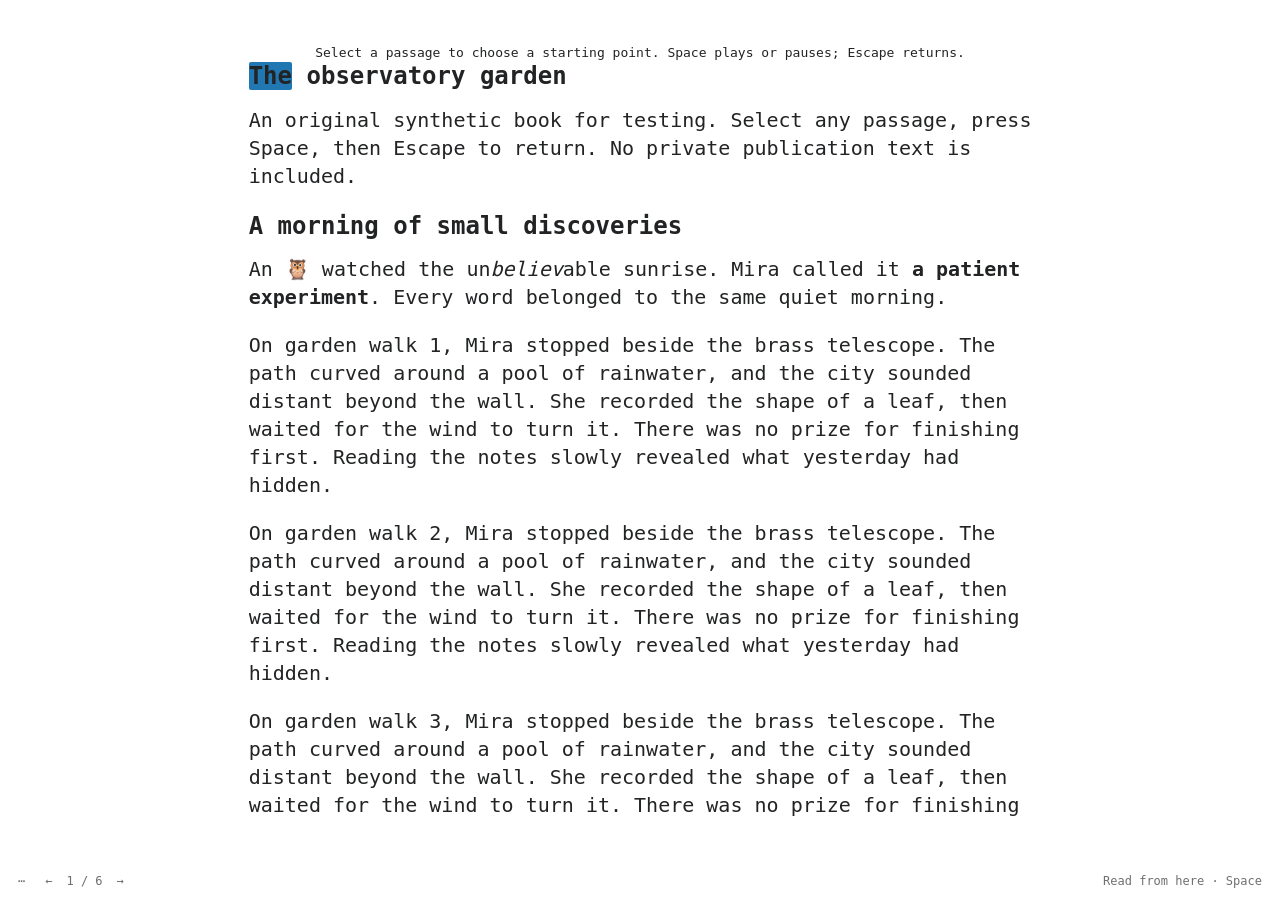
==== apps/tauri/web/index.html @ 85ee4b62 "Establish standalone Verse workspace and bundle offline dictionary" ====
<!doctype html>
<html lang="en"><head><meta charset="utf-8"><meta name="viewport" content="width=device-width,initial-scale=1"><meta http-equiv="Content-Security-Policy" content="default-src 'self'; script-src 'self'; style-src 'self'; img-src 'self' data: blob:; connect-src 'self' ipc: http://ipc.localhost; object-src 'none'; base-uri 'none'; form-action 'none'"><title>Verse</title><link rel="stylesheet" href="style.css"></head>
<body>
<header id="book-controls" hidden><span id="title">Verse</span><label class="open">Open book JSON<input id="open" type="file" accept=".json,application/json"></label></header>
<aside id="settings" hidden><label>Chapter <select id="chapters"></select></label><label>Text size <input id="font-size" type="range" min="16" max="32" value="20"></label><label>Words per minute <input id="speed" type="number" min="60" max="1200" step="25" value="350"></label><label><input id="feedback-enabled" type="checkbox" checked> Ask for chapter feedback</label><label><input id="follow-notes" type="checkbox"> Follow notes during playback</label><button id="vocabulary-button">Word list · V</button><button id="capture-button">Capture · C</button><label>Capture window <select id="capture-scope"><option value="seconds">Five seconds</option><option value="sentences">Three sentences</option></select></label><button id="history-button">Feedback history</button></aside>
<div id="notice" role="status"></div>
<main id="reading"><div id="viewport"><article id="book"></article></div></main>
<section id="playback" hidden aria-label="Playback"><div id="guide"></div><div id="word"></div><div id="play-status" aria-live="polite"></div><button id="return">Return to text · Esc</button></section>
<footer><button id="settings-button" aria-label="Reader controls" aria-expanded="false" aria-controls="book-controls settings">⋯</button><button id="previous" aria-label="Previous page">←</button><span id="page-label"></span><button id="next" aria-label="Next page">→</button><button id="play">Read from here · Space</button></footer>
<dialog id="boundary"><form method="dialog"><h2>Chapter complete</h2><div id="questions"><label>How did the pace feel?<select id="pace"><option value="comfortable">Comfortable</option><option value="slow">Too slow</option><option value="fast">Too fast</option></select></label><label>How well could you follow the text?<select id="understanding"><option value="easily">Easily</option><option value="mostly">Mostly</option><option value="struggled">Struggled</option></select></label><label id="suggestion" hidden><input id="accept-speed" type="checkbox"><span id="suggestion-text"></span></label><button id="save-feedback" type="button">Save and continue</button></div><button id="skip-feedback" type="button">Skip and continue</button><button>Return to text</button></form></dialog>
<dialog id="details"><h2 id="details-title"></h2><div id="details-body"></div><button id="clear-history" hidden>Clear this book's history</button><button id="close-details">Close</button></dialog>
<dialog id="recovery"><h2>This edition has changed</h2><p id="recovery-text"></p><button id="accept-recovery">Use offered position</button><button id="cancel-recovery">Keep old saved position</button></dialog>
<dialog id="vocabulary"><h2>Word list</h2><p id="vocabulary-status" role="status"></p><div id="vocabulary-rows"></div><button id="practice-start">Practice saved words</button><button id="vocabulary-close">Close</button></dialog>
<dialog id="practice"><h2>Recognition practice</h2><div id="practice-word"></div><div id="practice-context"></div><div id="practice-definition"></div><button id="practice-reveal">Reveal context and definitions</button><button id="practice-comfortable">Comfortable</button><button id="practice-difficult">Difficult</button><button id="practice-skip">Skip</button><button id="practice-close">Finish</button><p id="practice-counts"></p></dialog>
<script type="module" src="app.js"></script></body></html>
---- apps/tauri/web/style.css ----
:root { color-scheme: light dark; --paper:#f5f1e8; --ink:#302e2a; --muted:#777268; --line:#d8d2c5; --accent:#987440; font-family:"IBM Plex Mono","JetBrainsMono Nerd Font",monospace; background:var(--paper); color:var(--ink) }
* { box-sizing:border-box } body { margin:0; height:100vh; padding-top:max(42px,5vh); overflow:hidden; display:flex; flex-direction:column } [hidden] { display:none!important }
header,footer { display:flex; align-items:center; gap:8px; padding:6px 12px; font-size:12px; flex-shrink:0 } header #title { margin-right:auto; overflow:hidden; text-overflow:ellipsis; white-space:nowrap } footer { color:var(--muted); opacity:.65 } footer button { border:0; padding:6px } #play { margin-left:auto }
button,select,input { font:inherit; color:inherit; accent-color:var(--accent) } button,.open { background:transparent; border:1px solid var(--line); border-radius:5px; padding:8px 12px; cursor:pointer } button:hover,.open:hover { background:var(--line) } button:focus-visible,select:focus-visible { outline:2px solid var(--accent) } .open input { display:none }
#settings { display:flex; flex-wrap:wrap; justify-content:center; gap:16px; padding:10px 24px; font-size:13px; border-bottom:1px solid var(--line) } label { display:flex; align-items:center; gap:8px } #speed { width:80px } select,input[type=number] { background:var(--paper); border:1px solid var(--line); padding:5px; max-width:260px }
#notice:empty { display:none } #notice { text-align:center; font-size:13px; padding:0 20px; color:var(--muted); min-height:0 } main { flex:1; min-height:0; width:100%; padding:0 24px 8px } #viewport { overflow:hidden; height:100%; width:min(65ch,max(360px,calc(100vw - 20ch)),100%); margin:auto; font:20px "IBM Plex Mono","JetBrainsMono Nerd Font",monospace } article { height:100%; column-gap:64px; column-fill:auto; font-family:"IBM Plex Mono","JetBrainsMono Nerd Font",monospace; font-size:20px; line-height:1.4; overflow:visible; overflow-wrap:break-word } article p { margin:0 0 1em } article h1,article h2,article h3,article h4,article h5,article h6 { font-size:1.2em; line-height:1.4; break-after:avoid; margin:20px 0 12px } article > :first-child { margin-top:0 } article li { margin-left:1.2em; padding-left:.2em } article figure { margin:0 0 1em; break-inside:avoid } article img { display:block; width:auto; height:auto; max-width:100%; max-height:var(--image-height,40vh); object-fit:contain } article figcaption,.placeholder { font:14px/1.5 system-ui,sans-serif; color:var(--muted); border:1px solid var(--line); padding:12px } [data-piece] { cursor:text } .selected { background:var(--selection); color:var(--selected-text); border-radius:2px } ::selection { background:var(--selection); color:var(--selected-text) }
#playback { position:fixed; inset:0; background:var(--paper); display:flex; align-items:center; justify-content:center; flex-direction:column; z-index:2 } #word { font:clamp(32px,6vw,70px)/1.2 "IBM Plex Mono","JetBrainsMono Nerd Font",monospace; max-width:90%; text-align:center } #guide { position:absolute; left:50%; height:110px; width:1px; background:var(--line); transform:translateY(-4px); z-index:-1 } #play-status { position:absolute; top:calc(50% + 80px); color:var(--muted); font-size:13px } #return { position:absolute; bottom:24px; opacity:.6 } #playback.running #return,#playback.running #play-status { opacity:0 } #playback:hover #return { opacity:.6 }
dialog { background:var(--paper); color:var(--ink); border:1px solid var(--line); border-radius:8px; max-width:min(540px,90vw); padding:28px; max-height:85vh } dialog::backdrop { background:#0005 } dialog h2 { margin-top:0; font:24px "IBM Plex Mono","JetBrainsMono Nerd Font",monospace } dialog label { margin:16px 0; flex-wrap:wrap } dialog button { margin:8px 8px 0 0 } #details-body { white-space:pre-wrap; line-height:1.5 } .history-entry { padding:12px 0; border-bottom:1px solid var(--line) }
@media(prefers-color-scheme:dark) { :root { --paper:#202322; --ink:#dedbd2; --muted:#a4a69e; --line:#3c413e; --accent:#c8ac78 } } @media(max-width:600px) { header,footer { padding:10px; gap:8px } main { padding:0 20px 4px } #title { max-width:130px } button,.open { padding:7px } #settings { gap:10px } }
.note-link { border:0; padding:0 .15em; color:var(--accent); vertical-align:super; font-size:.75em }
@keyframes preparation-pulse { 0% { opacity: 0; } 40% { opacity: .85; } 65% { opacity: .5; } 100% { opacity: 1; } }
.preparing #word, .preparing #guide { animation: preparation-pulse 2s ease-in-out both; }
#vocabulary, #practice { width: min(900px, 90vw); max-height: 85vh; overflow: auto; }
#vocabulary-rows section { padding: 18px 0; border-bottom: 1px solid currentColor; }
#vocabulary-rows button { margin: 4px; }
#vocabulary-rows pre, #practice-definition { white-space: pre-wrap; font: inherit; }
#practice-word { text-align: center; font-size: 40px; min-height: 70px; }
[aria-pressed="true"] { outline: 2px solid currentColor; }
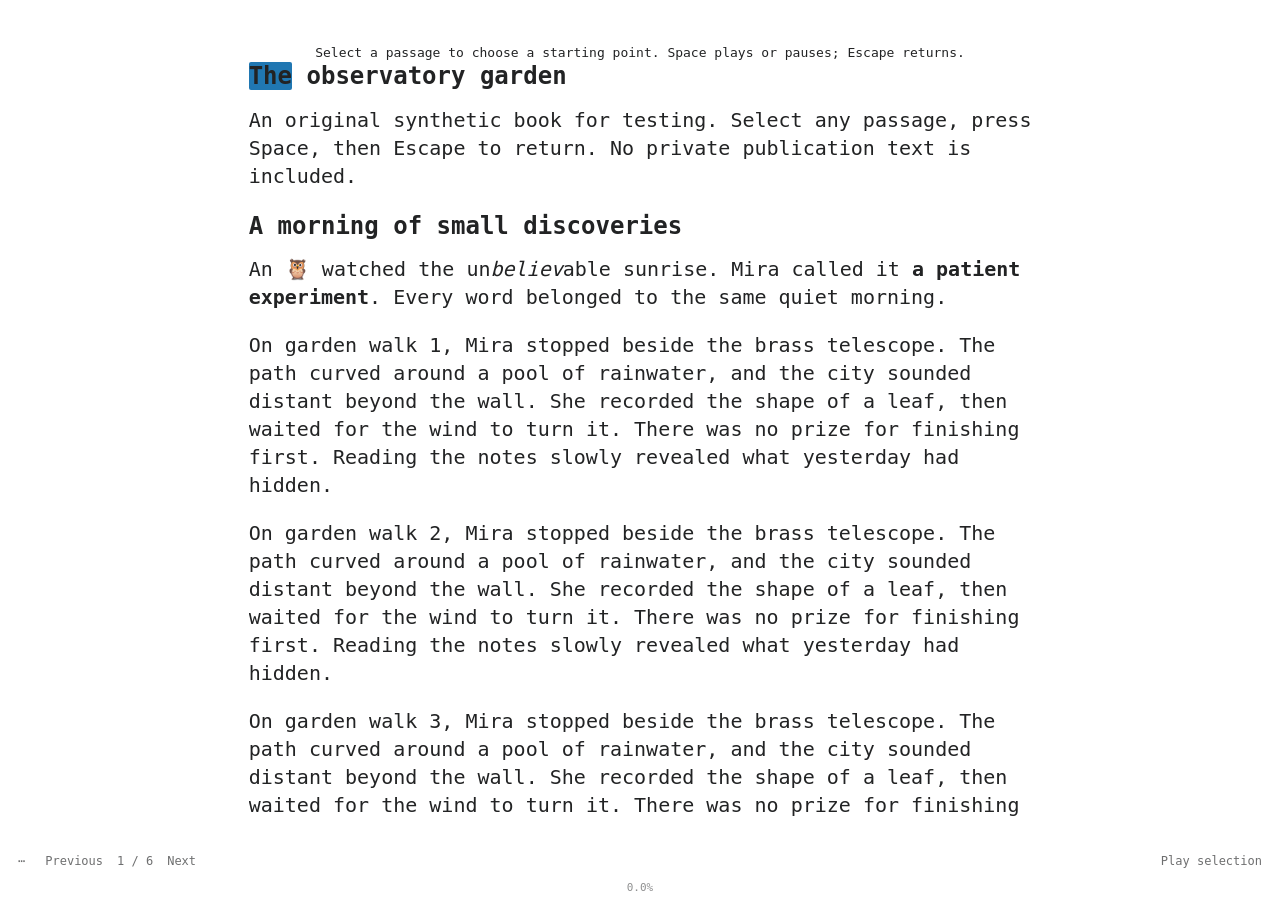
==== commit 9f62e835: "Align reader layouts and split dash-joined playback words" ====
--- a/apps/tauri/web/index.html
+++ b/apps/tauri/web/index.html
@@ -1,12 +1,14 @@
 <!doctype html>
 <html lang="en"><head><meta charset="utf-8"><meta name="viewport" content="width=device-width,initial-scale=1"><meta http-equiv="Content-Security-Policy" content="default-src 'self'; script-src 'self'; style-src 'self'; img-src 'self' data: blob:; connect-src 'self' ipc: http://ipc.localhost; object-src 'none'; base-uri 'none'; form-action 'none'"><title>Verse</title><link rel="stylesheet" href="style.css"></head>
 <body>
-<header id="book-controls" hidden><span id="title">Verse</span><label class="open">Open book JSON<input id="open" type="file" accept=".json,application/json"></label></header>
-<aside id="settings" hidden><label>Chapter <select id="chapters"></select></label><label>Text size <input id="font-size" type="range" min="16" max="32" value="20"></label><label>Words per minute <input id="speed" type="number" min="60" max="1200" step="25" value="350"></label><label><input id="feedback-enabled" type="checkbox" checked> Ask for chapter feedback</label><label><input id="follow-notes" type="checkbox"> Follow notes during playback</label><button id="vocabulary-button">Word list · V</button><button id="capture-button">Capture · C</button><label>Capture window <select id="capture-scope"><option value="seconds">Five seconds</option><option value="sentences">Three sentences</option></select></label><button id="history-button">Feedback history</button></aside>
+<header id="book-controls" hidden><span id="title">Verse</span><label class="open"><span id="open-label">Open book JSON</span><input id="open" type="file" accept=".json,application/json"></label><button id="font-smaller" aria-label="Decrease reading font">A−</button><button id="font-larger" aria-label="Increase reading font">A+</button><input id="font-size" type="hidden" value="20"></header>
+<div id="stage">
+<aside id="settings" hidden><h2>Contents</h2><select id="chapters" size="12" aria-label="Contents"></select><label><input id="follow-notes" type="checkbox"> Play footnotes</label><label><input id="feedback-enabled" type="checkbox" checked> Chapter feedback</label><button id="vocabulary-button">Word list · V</button><button id="capture-button">Capture · C</button><label>Capture window <select id="capture-scope"><option value="seconds">Five seconds</option><option value="sentences">Three sentences</option></select></label><button id="history-button">Feedback history</button></aside>
+<div id="reading-stage">
 <div id="notice" role="status"></div>
 <main id="reading"><div id="viewport"><article id="book"></article></div></main>
-<section id="playback" hidden aria-label="Playback"><div id="guide"></div><div id="word"></div><div id="play-status" aria-live="polite"></div><button id="return">Return to text · Esc</button></section>
-<footer><button id="settings-button" aria-label="Reader controls" aria-expanded="false" aria-controls="book-controls settings">⋯</button><button id="previous" aria-label="Previous page">←</button><span id="page-label"></span><button id="next" aria-label="Next page">→</button><button id="play">Read from here · Space</button></footer>
+<section id="playback" hidden aria-label="Playback"><div id="word"></div><div id="guide"></div><div id="play-status" aria-live="polite"></div></section></div></div>
+<footer><button id="settings-button" aria-label="Reader controls" aria-expanded="false" aria-controls="book-controls settings">⋯</button><button id="previous" aria-label="Previous page">Previous</button><span id="page-label"></span><button id="next" aria-label="Next page">Next</button><button id="return" hidden>Return to text</button><label id="speed-control" hidden>WPM <input id="speed" type="number" min="60" max="1200" step="25" value="350"></label><button id="play">Play selection</button></footer><div id="book-progress" aria-label="Book progress">0.0%</div>
 <dialog id="boundary"><form method="dialog"><h2>Chapter complete</h2><div id="questions"><label>How did the pace feel?<select id="pace"><option value="comfortable">Comfortable</option><option value="slow">Too slow</option><option value="fast">Too fast</option></select></label><label>How well could you follow the text?<select id="understanding"><option value="easily">Easily</option><option value="mostly">Mostly</option><option value="struggled">Struggled</option></select></label><label id="suggestion" hidden><input id="accept-speed" type="checkbox"><span id="suggestion-text"></span></label><button id="save-feedback" type="button">Save and continue</button></div><button id="skip-feedback" type="button">Skip and continue</button><button>Return to text</button></form></dialog>
 <dialog id="details"><h2 id="details-title"></h2><div id="details-body"></div><button id="clear-history" hidden>Clear this book's history</button><button id="close-details">Close</button></dialog>
 <dialog id="recovery"><h2>This edition has changed</h2><p id="recovery-text"></p><button id="accept-recovery">Use offered position</button><button id="cancel-recovery">Keep old saved position</button></dialog>
--- a/apps/tauri/web/style.css
+++ b/apps/tauri/web/style.css
@@ -2,11 +2,28 @@
 * { box-sizing:border-box } body { margin:0; height:100vh; padding-top:max(42px,5vh); overflow:hidden; display:flex; flex-direction:column } [hidden] { display:none!important }
 header,footer { display:flex; align-items:center; gap:8px; padding:6px 12px; font-size:12px; flex-shrink:0 } header #title { margin-right:auto; overflow:hidden; text-overflow:ellipsis; white-space:nowrap } footer { color:var(--muted); opacity:.65 } footer button { border:0; padding:6px } #play { margin-left:auto }
 button,select,input { font:inherit; color:inherit; accent-color:var(--accent) } button,.open { background:transparent; border:1px solid var(--line); border-radius:5px; padding:8px 12px; cursor:pointer } button:hover,.open:hover { background:var(--line) } button:focus-visible,select:focus-visible { outline:2px solid var(--accent) } .open input { display:none }
-#settings { display:flex; flex-wrap:wrap; justify-content:center; gap:16px; padding:10px 24px; font-size:13px; border-bottom:1px solid var(--line) } label { display:flex; align-items:center; gap:8px } #speed { width:80px } select,input[type=number] { background:var(--paper); border:1px solid var(--line); padding:5px; max-width:260px }
-#notice:empty { display:none } #notice { text-align:center; font-size:13px; padding:0 20px; color:var(--muted); min-height:0 } main { flex:1; min-height:0; width:100%; padding:0 24px 8px } #viewport { overflow:hidden; height:100%; width:min(65ch,max(360px,calc(100vw - 20ch)),100%); margin:auto; font:20px "IBM Plex Mono","JetBrainsMono Nerd Font",monospace } article { height:100%; column-gap:64px; column-fill:auto; font-family:"IBM Plex Mono","JetBrainsMono Nerd Font",monospace; font-size:20px; line-height:1.4; overflow:visible; overflow-wrap:break-word } article p { margin:0 0 1em } article h1,article h2,article h3,article h4,article h5,article h6 { font-size:1.2em; line-height:1.4; break-after:avoid; margin:20px 0 12px } article > :first-child { margin-top:0 } article li { margin-left:1.2em; padding-left:.2em } article figure { margin:0 0 1em; break-inside:avoid } article img { display:block; width:auto; height:auto; max-width:100%; max-height:var(--image-height,40vh); object-fit:contain } article figcaption,.placeholder { font:14px/1.5 system-ui,sans-serif; color:var(--muted); border:1px solid var(--line); padding:12px } [data-piece] { cursor:text } .selected { background:var(--selection); color:var(--selected-text); border-radius:2px } ::selection { background:var(--selection); color:var(--selected-text) }
-#playback { position:fixed; inset:0; background:var(--paper); display:flex; align-items:center; justify-content:center; flex-direction:column; z-index:2 } #word { font:clamp(32px,6vw,70px)/1.2 "IBM Plex Mono","JetBrainsMono Nerd Font",monospace; max-width:90%; text-align:center } #guide { position:absolute; left:50%; height:110px; width:1px; background:var(--line); transform:translateY(-4px); z-index:-1 } #play-status { position:absolute; top:calc(50% + 80px); color:var(--muted); font-size:13px } #return { position:absolute; bottom:24px; opacity:.6 } #playback.running #return,#playback.running #play-status { opacity:0 } #playback:hover #return { opacity:.6 }
+#stage { display:flex; flex:1; min-height:0; margin:0 12px; gap:14px }
+#reading-stage { position:relative; flex:1; min-width:0; display:flex; flex-direction:column }
+#settings { display:flex; flex-direction:column; width:min(280px,36%); flex-shrink:0; gap:8px; padding-right:14px; font-size:12px; overflow:auto }
+#settings h2 { margin:0; font-size:16px; font-weight:normal }
+#settings > button { align-self:flex-start }
+#settings label { flex-wrap:wrap }
+#chapters { flex:1; min-height:100px; width:100%; max-width:none; border:0; padding:0 }
+#chapters option { padding:10px 8px; white-space:normal }
+#chapters option:checked { background:var(--selection); color:var(--selected-text) }
+ label { display:flex; align-items:center; gap:8px } #speed { width:80px } select,input[type=number] { background:var(--paper); border:1px solid var(--line); padding:5px; max-width:260px }
+#notice:empty { display:none } #notice { text-align:center; font-size:13px; padding:0 20px; color:var(--muted); min-height:0 } main { flex:1; min-height:0; width:100%; padding:0 12px } #viewport { overflow:hidden; height:100%; width:min(65ch,max(360px,calc(100vw - 20ch)),100%); margin:auto; font:20px "IBM Plex Mono","JetBrainsMono Nerd Font",monospace } article { height:100%; column-gap:64px; column-fill:auto; font-family:"IBM Plex Mono","JetBrainsMono Nerd Font",monospace; font-size:20px; line-height:1.4; overflow:visible; overflow-wrap:break-word } article p { margin:0 0 1em } article h1,article h2,article h3,article h4,article h5,article h6 { font-size:1.2em; line-height:1.4; break-after:avoid; margin:20px 0 12px } article > :first-child { margin-top:0 } article li { margin-left:1.2em; padding-left:.2em } article figure { margin:0 0 1em; break-inside:avoid } article img { display:block; width:auto; height:auto; max-width:100%; max-height:var(--image-height,40vh); object-fit:contain } article figcaption,.placeholder { font:14px/1.5 system-ui,sans-serif; color:var(--muted); border:1px solid var(--line); padding:12px } [data-piece] { cursor:text } .selected { background:var(--selection); color:var(--selected-text); border-radius:2px } ::selection { background:var(--selection); color:var(--selected-text) }
+#playback { position:absolute; inset:0; background:var(--paper); display:flex; align-items:center; justify-content:center; flex-direction:column; gap:18px }
+#word { font:clamp(28px,5.4vw,54px)/1.2 "IBM Plex Mono","JetBrainsMono Nerd Font",monospace; max-width:90%; text-align:center; overflow-wrap:anywhere }
+#guide { width:42px; height:10px; border:3.5px solid var(--accent); border-top:0; border-radius:0 0 8px 8px }
+#play-status { position:absolute; bottom:0; color:var(--muted); font-size:12px }
+#playback.running #play-status { opacity:0 }
+#speed-control { margin-left:auto; font-size:12px }
+#speed-control:not([hidden]) + #play { margin-left:0 }
+#book-progress { height:20px; flex-shrink:0; text-align:center; font-size:11px; line-height:16px; color:var(--ink); opacity:.5; pointer-events:none }
+
 dialog { background:var(--paper); color:var(--ink); border:1px solid var(--line); border-radius:8px; max-width:min(540px,90vw); padding:28px; max-height:85vh } dialog::backdrop { background:#0005 } dialog h2 { margin-top:0; font:24px "IBM Plex Mono","JetBrainsMono Nerd Font",monospace } dialog label { margin:16px 0; flex-wrap:wrap } dialog button { margin:8px 8px 0 0 } #details-body { white-space:pre-wrap; line-height:1.5 } .history-entry { padding:12px 0; border-bottom:1px solid var(--line) }
-@media(prefers-color-scheme:dark) { :root { --paper:#202322; --ink:#dedbd2; --muted:#a4a69e; --line:#3c413e; --accent:#c8ac78 } } @media(max-width:600px) { header,footer { padding:10px; gap:8px } main { padding:0 20px 4px } #title { max-width:130px } button,.open { padding:7px } #settings { gap:10px } }
+@media(prefers-color-scheme:dark) { :root { --paper:#202322; --ink:#dedbd2; --muted:#a4a69e; --line:#3c413e; --accent:#c8ac78 } } @media(max-width:600px) { header,footer { padding:10px; gap:8px } main { padding:0 12px } #title { max-width:130px } button,.open { padding:7px } #settings { gap:10px } }
 .note-link { border:0; padding:0 .15em; color:var(--accent); vertical-align:super; font-size:.75em }
 @keyframes preparation-pulse { 0% { opacity: 0; } 40% { opacity: .85; } 65% { opacity: .5; } 100% { opacity: 1; } }
 .preparing #word, .preparing #guide { animation: preparation-pulse 2s ease-in-out both; }
